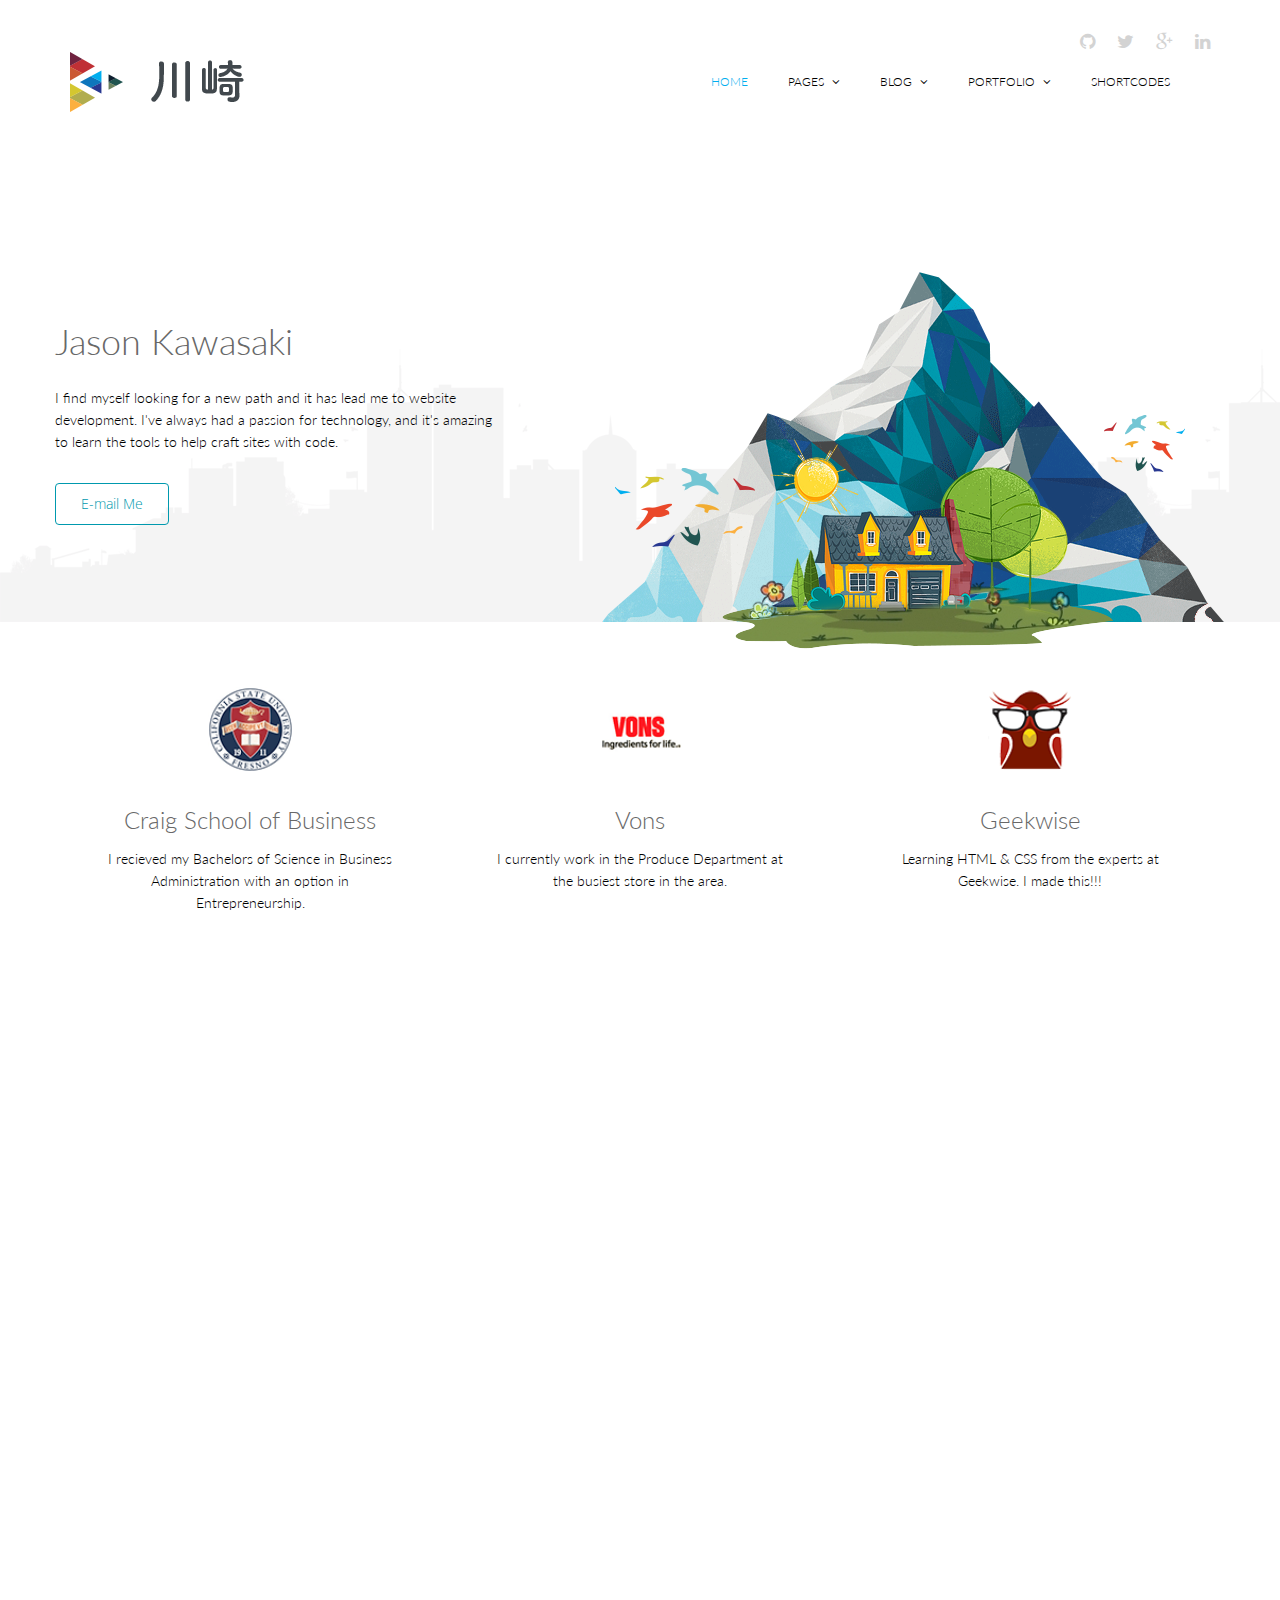
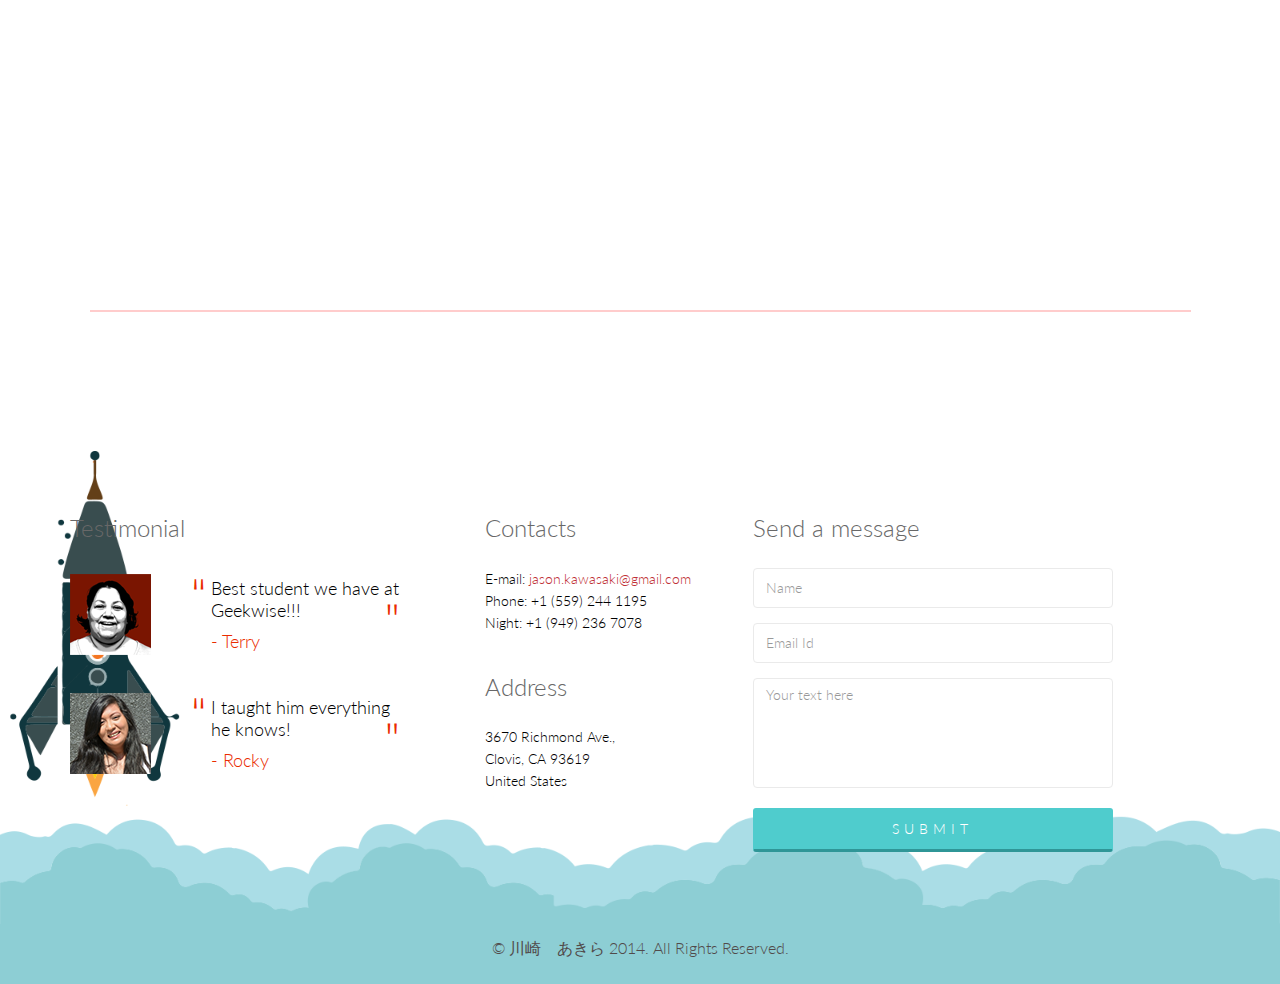
==== index.html @ d5aaf796 "first" ====
<!DOCTYPE html>
<html lang="en">
<head>
    <meta charset="utf-8">
    <meta name="viewport" content="width=device-width, initial-scale=1.0">
    <meta name="description" content="">
    <meta name="author" content="">
    <title>Home | Triangle</title>
    <link href="css/bootstrap.min.css" rel="stylesheet">
    <link href="css/font-awesome.min.css" rel="stylesheet">
    <link href="css/animate.min.css" rel="stylesheet">
    <link href="css/lightbox.css" rel="stylesheet">
	<link href="css/main.css" rel="stylesheet">
	<link href="css/responsive.css" rel="stylesheet">

    <!--[if lt IE 9]>
	    <script src="js/html5shiv.js"></script>
	    <script src="js/respond.min.js"></script>
    <![endif]-->
    <link rel="shortcut icon" href="images/ico/favicon.ico">
    <link rel="apple-touch-icon-precomposed" sizes="144x144" href="images/ico/apple-touch-icon-144-precomposed.png">
    <link rel="apple-touch-icon-precomposed" sizes="114x114" href="images/ico/apple-touch-icon-114-precomposed.png">
    <link rel="apple-touch-icon-precomposed" sizes="72x72" href="images/ico/apple-touch-icon-72-precomposed.png">
    <link rel="apple-touch-icon-precomposed" href="images/ico/apple-touch-icon-57-precomposed.png">
</head><!--/head-->

<body>
	<header id="header">
        <div class="container">
            <div class="row">
                <div class="col-sm-12 overflow">
                   <div class="social-icons pull-right">
                        <ul class="nav nav-pills">
                          <li><a href="https://github.com/akirak302" target="_blank"><i class="fa fa-github"></i></a></li>
                          <li><a href="https://twitter.com/Akirakawasaki" target="-_blank"><i class="fa fa-twitter"></i></a></li>
                          <li><a href="https://plus.google.com/collections/featured" target="_blank"><i class="fa fa-google-plus"></i></a></li>
                          <li><a href="https://www.linkedin.com/" target="_blank"><i class="fa fa-linkedin"></i></a></li>
                        </ul>
                    </div>
                </div>
             </div>
        </div>
        <div class="navbar navbar-inverse" role="banner">
            <div class="container">
                <div class="navbar-header">
                    <button type="button" class="navbar-toggle" data-toggle="collapse" data-target=".navbar-collapse">
                        <span class="sr-only">Toggle navigation</span>
                        <span class="icon-bar"></span>
                        <span class="icon-bar"></span>
                        <span class="icon-bar"></span>
                    </button>

                    <a class="navbar-brand" href="index.html">
                    	<h1><img src="images/logo.png" alt="logo"></h1>
                    </a>

                </div>
                <div class="collapse navbar-collapse">
                    <ul class="nav navbar-nav navbar-right">
                        <li class="active"><a href="index.html">Home</a></li>
                        <li class="dropdown"><a href="#">Pages <i class="fa fa-angle-down"></i></a>
                            <ul role="menu" class="sub-menu">
                                <li><a href="aboutus.html">About</a></li>
                                <li><a href="aboutus2.html">About 2</a></li>
                                <li><a href="service.html">Services</a></li>
                                <li><a href="pricing.html">Pricing</a></li>
                                <li><a href="contact.html">Contact us</a></li>
                                <li><a href="contact2.html">Contact us 2</a></li>
                                <li><a href="404.html">404 error</a></li>
                                <li><a href="coming-soon.html">Coming Soon</a></li>
                            </ul>
                        </li>
                        <li class="dropdown"><a href="blog.html">Blog <i class="fa fa-angle-down"></i></a>
                            <ul role="menu" class="sub-menu">
                                <li><a href="blog.html">Blog Default</a></li>
                                <li><a href="blogtwo.html">Timeline Blog</a></li>
                                <li><a href="blogone.html">2 Columns + Right Sidebar</a></li>
                                <li><a href="blogthree.html">1 Column + Left Sidebar</a></li>
                                <li><a href="blogfour.html">Blog Masonary</a></li>
                                <li><a href="blogdetails.html">Blog Details</a></li>
                            </ul>
                        </li>
                        <li class="dropdown"><a href="portfolio.html">Portfolio <i class="fa fa-angle-down"></i></a>
                            <ul role="menu" class="sub-menu">
                                <li><a href="portfolio.html">Portfolio Default</a></li>
                                <li><a href="portfoliofour.html">Isotope 3 Columns + Right Sidebar</a></li>
                                <li><a href="portfolioone.html">3 Columns + Right Sidebar</a></li>
                                <li><a href="portfoliotwo.html">3 Columns + Left Sidebar</a></li>
                                <li><a href="portfoliothree.html">2 Columns</a></li>
                                <li><a href="portfolio-details.html">Portfolio Details</a></li>
                            </ul>
                        </li>
                        <li><a href="shortcodes.html ">Shortcodes</a></li>
                    </ul>
                </div>

            </div>
        </div>
    </header>
    <!--/#header-->

    <section id="home-slider">
        <div class="container">
            <div class="row">
                <div class="main-slider">
                    <div class="slide-text">
                        <h1>Jason Kawasaki</h1>
                        <p>I find myself looking for a new path and it has lead me to website development. I've always had a passion for technology, and it's amazing to learn the tools to help craft sites with code.</p>
                        <a href="mailto:jason.kawasaki@gmail.com" class="btn btn-common">E-mail Me</a>
                    </div>
                    <img src="images/home/slider/hill.png" class="slider-hill" alt="slider image">
                    <img src="images/home/slider/house.png" class="slider-house" alt="slider image">
                    <img src="images/home/slider/sun.png" class="slider-sun" alt="slider image">
                    <img src="images/home/slider/birds1.png" class="slider-birds1" alt="slider image">
                    <img src="images/home/slider/birds2.png" class="slider-birds2" alt="slider image">
                </div>
            </div>
        </div>
        <div class="preloader"><i class="fa fa-sun-o fa-spin"></i></div>
    </section>
    <!--/#home-slider-->

    <section id="services">
        <div class="container">
            <div class="row">
                <div class="col-sm-4 text-center padding wow fadeIn" data-wow-duration="1000ms" data-wow-delay="300ms">
                    <div class="single-service">
                        <div class="wow scaleIn" data-wow-duration="500ms" data-wow-delay="300ms">
                            <img src="images/university_seal.png" alt="">
                        </div>
                        <h2>Craig School of Business</h2>
                        <p>I recieved my Bachelors of Science in Business Administration with an option in Entrepreneurship.</p>
                    </div>
                </div>
                <div class="col-sm-4 text-center padding wow fadeIn" data-wow-duration="1000ms" data-wow-delay="600ms">
                    <div class="single-service">
                        <div class="wow scaleIn" data-wow-duration="500ms" data-wow-delay="600ms">
                            <img src="images/Vons.png" alt="">
                        </div>
                        <h2>Vons</h2>
                        <p>I currently work in the Produce Department at the busiest store in the area.</p>
                    </div>
                </div>
                <div class="col-sm-4 text-center padding wow fadeIn" data-wow-duration="1000ms" data-wow-delay="900ms">
                    <div class="single-service">
                        <div class="wow scaleIn" data-wow-duration="500ms" data-wow-delay="900ms">
                            <img src="images/square_owl.png" alt="">
                        </div>
                        <h2>Geekwise</h2>
                        <p>Learning HTML & CSS from the experts at Geekwise. I made this!!!</p>
                    </div>
                </div>
            </div>
        </div>
    </section>
    <!--/#services-->



    <section id="features">
        <div class="container">
            <div class="row">
                <div class="single-features">
                    <div class="col-sm-5 wow fadeInLeft" data-wow-duration="500ms" data-wow-delay="300ms">
                        <img src="images/bc1day2.png" class="img-responsive" alt="">
                    </div>
                    <div class="col-sm-6 wow fadeInRight" data-wow-duration="500ms" data-wow-delay="300ms">
                        <h2>H1's and Div's!</h2>
                        <P>Near the begining of Bootcamp 1 we couldn't do much. It sounded crazy at first, but now everything is starting to click together.</P>
                    </div>
                </div>
                <div class="single-features">
                    <div class="col-sm-6 col-sm-offset-1 align-right wow fadeInLeft" data-wow-duration="500ms" data-wow-delay="300ms">
                        <h2>Final Project for Bootcamp 1</h2>
                        <P>It was a fun class and I made a decent atempt at a website. Learned how to create times, the idea of nesting, and how to use things like "Google Fonts" to clean up the presentation of a site.</P>
                    </div>
                    <div class="col-sm-5 wow fadeInRight" data-wow-duration="500ms" data-wow-delay="300ms">
                        <img src="images/bc1project.png" class="img-responsive" alt="">
                    </div>
                </div>
                <div class="single-features">
                    <div class="col-sm-5 wow fadeInLeft" data-wow-duration="500ms" data-wow-delay="300ms">
                        <img src="images/bc2.png" class="img-responsive" alt="">
                    </div>
                    <div class="col-sm-6 wow fadeInRight" data-wow-duration="500ms" data-wow-delay="300ms">
                        <h2>Bootstrap & Photoshop</h2>
                        <P>Ut officia cupidatat anim excepteur fugiat cillum ea occaecat rump pork chop tempor. Ut tenderloin veniam commodo. Shankle aliquip short ribs, chicken eiusmod exercitation shank landjaeger spare ribs corned beef.</P>
                    </div>
                </div>
            </div>
        </div>
    </section>
     <!--/#features-->


    <footer id="footer">
        <div class="container">
            <div class="row">
                <div class="col-sm-12 text-center bottom-separator">
                    <img src="images/home/under.png" class="img-responsive inline" alt="">
                </div>
                <div class="col-md-4 col-sm-6">
                    <div class="testimonial bottom">
                        <h2>Testimonial</h2>
                        <div class="media">
                            <div class="pull-left">
                                <a href="http://geekwiseacademy.com/team/terry" target="_blank"><img src="images/team-terry.png" alt=""></a>
                            </div>
                            <div class="media-body">
                                <blockquote>Best student we have at Geekwise!!!</blockquote>
                                <h3><a href="#">- Terry</a></h3>
                            </div>
                         </div>
                        <div class="media">
                            <div class="pull-left">
                                <a href="http://geekwiseacademy.com/cohort" target="_blank"><img src="images/rocky.png" alt=""></a>
                            </div>
                            <div class="media-body">
                                <blockquote>I taught him everything he knows!</blockquote>
                                <h3><a href="">- Rocky</a></h3>
                            </div>
                        </div>
                    </div>
                </div>
                <div class="col-md-3 col-sm-6">
                    <div class="contact-info bottom">
                        <h2>Contacts</h2>
                        <address>
                        E-mail: <a href="mailto:jason.kawasaki@gmail.com">jason.kawasaki@gmail.com</a> <br>
                        Phone: +1 (559) 244 1195 <br>
                        Night: +1 (949) 236 7078 <br>
                        </address>

                        <h2>Address</h2>
                        <address>
                        3670 Richmond Ave., <br>
                        Clovis, CA 93619 <br>
                        United States <br>
                        </address>
                    </div>
                </div>
                <div class="col-md-4 col-sm-12">
                    <div class="contact-form bottom">
                        <h2>Send a message</h2>
                        <form id="main-contact-form" name="contact-form" method="post" action="sendemail.php">
                            <div class="form-group">
                                <input type="text" name="name" class="form-control" required="required" placeholder="Name">
                            </div>
                            <div class="form-group">
                                <input type="email" name="email" class="form-control" required="required" placeholder="Email Id">
                            </div>
                            <div class="form-group">
                                <textarea name="message" id="message" required="required" class="form-control" rows="8" placeholder="Your text here"></textarea>
                            </div>
                            <div class="form-group">
                                <input type="submit" name="submit" class="btn btn-submit" value="Submit">
                            </div>
                        </form>
                    </div>
                </div>
                <div class="col-sm-12">
                    <div class="copyright-text text-center">
                        <p>&copy; 川崎　あきら 2014. All Rights Reserved.</p>

                    </div>
                </div>
            </div>
        </div>
    </footer>
    <!--/#footer-->

    <script type="text/javascript" src="js/jquery.js"></script>
    <script type="text/javascript" src="js/bootstrap.min.js"></script>
    <script type="text/javascript" src="js/lightbox.min.js"></script>
    <script type="text/javascript" src="js/wow.min.js"></script>
    <script type="text/javascript" src="js/main.js"></script>
</body>
</html>
---- css/main.css ----
/*
  Theme Name: Triangle
  Theme Uri: http://www.themeum.com
  Author: Themeum
  Author Uri: http://www.themeum.com
  Description: Creative Site Template
  Version: 1.1
  */

  @import url(http://fonts.googleapis.com/css?family=Lato:100,300,400,700);
  @import url(http://fonts.googleapis.com/css?family=Open+Sans:300italic,400italic,600italic,700italic,400,300,600,700);
  @import url(http://fonts.googleapis.com/css?family=Noto+Sans:400,700);

  body {
    background: #fff;
    font-family: 'Lato', sans-serif;
    font-weight: 300;
    font-size: 14px;
    line-height: 22px;
    color: #000;
  }

  html {
    height: 100%;
  }


  a{
    color:#C03035;
  }

  a:hover {
    outline: none;
    text-decoration:none;
    color:#4fcccd;
  }

  a:focus {
    outline:none;
    outline-offset: 0;
  }

  a {
    -webkit-transition: 300ms;
    -moz-transition: 300ms;
    -o-transition: 300ms;
    transition: 300ms;
  }


  ul {
    list-style: none;
  }

  h1, h2, h3, h4, h5, h6 {
    font-family: 'Lato', sans-serif;
    font-weight: 300;
  }

  h1{
    color: #686868;
  }

  h2{
    font-size: 24px;
    color: #686868;
  }

  h3{
    font-size: 18px;
  }

  .overflow{
    overflow: hidden;
  }

  .uppercase{
    text-transform: uppercase;
  }

  .btn-common {
    font-size: 14px;
    color: #0099ae;
    border: 1px solid #0099ae;
    font-family: 'Open Sans', sans-serif;
    font-weight: 300;
    padding: 10px 25px;
  }

  #action .col-sm-5{
    position: absolute;

    top: 0;
    height: 100%;
    right: 0;
  }


  .btn-common:hover,
  .btn-common:focus{
    outline: none;
    background: none;
    box-shadow: none;
    color: #01707f;
    border-color:#01707f;
  }

  .align-right{
    text-align: right;
  }

  .inline{
    display: inline-block;
  }

  .padding{
    padding: 65px 0;
  }

  .padding-bottom{
    padding-bottom: 65px;
  }

  .padding-top{
    padding-top: 90px;
  }

  .padding-right{
    padding-right: 80px;
  }

  .padding-left{
    padding-left: 80px;
  }

  .margin-bottom{
    margin-bottom: 35px;
  }

     .carousel-indicators.visible-xs {
      height: 20px;
      margin: 0;
      padding: 0;
      position: absolute;
      top: -35px;
      width: 100%;
      left: 0;
    }

  .carousel-indicators.visible-xs li {
    border-color: #D29948;
    border-width: 2px;
    height: 12px;
    margin: 0 5px 0 0;
    width: 12px;
  }

  .carousel-indicators.visible-xs li.active {
    background: rgba(210, 153, 72, 0.7);
  }


/*************************
*******Header******
**************************/


#header{
  margin-bottom: 0;
  padding: 30px 0 60px 0;
}

#header .navbar-inverse .container{
  position: relative;
}

.search{
  position: absolute;
  top: 20px;
  right: 0;
  z-index: 1;
}

.search i{
  color: #00aeef;
  cursor: pointer;
  position: absolute;
  right: 10px;
  top: 2px;
}

.field-toggle{
  position: relative;
  top: 30px;
  right: 15px;
  display: none;
  height: 50px;
}

.search-form{
  padding-left: 10px;
  height: 40px;
  font-size: 18px;
  color: #818285;
  font-weight: 300;
  outline: none;
  border: 1px solid #00aeef;
  margin-top: 20px;
  border-radius: 4px;
}

.social-icons ul li{
  padding: 0 10px;

}

.social-icons ul li:last-child{
  padding-right: 0;

}

.social-icons ul li a{
  font-size: 18px;
  color: #d3d3d3;
  padding: 0;
}

.social-icons ul li a:hover .fa-facebook {
  color:#0884d5;
}

.social-icons ul li a:hover .fa-twitter {
  color:#2AA7DC;
}

.social-icons ul li a:hover .fa-google-plus {
  color:#A22523;
}

.social-icons ul li a:hover .fa-dribbble {
  color:#E94989;
}

.social-icons ul li a:hover .fa-linkedin {
  color:#006DC0;
}

.social-icons ul li a:hover,
.social-icons ul li a:focus{
  background: none;
}

#header .navbar {
  background: #fff;
  border: 0;
  margin-bottom: 0;
}

#header .navbar-toggle{
  margin-top: 20px;
}

#header .navbar-brand{
  padding: 0;
  margin-left: 0;
}

#header .navbar-brand h1{
  padding: 0;
  margin: 0;
}

#header .navbar-nav.navbar-right >li:last-child{
  margin-right: 20px;
}

#header .navbar-nav.navbar-right >li a {
  color: #000;
  font-size: 12px;
  padding: 20px;
  text-transform: uppercase;
  font-weight: 300;
}


#header .navbar-inverse .navbar-nav  li.active > a,
#header .navbar-inverse .navbar-nav  li.active > a:focus,
#header .navbar-nav.navbar-right li > a:hover,
.navbar-inverse .navbar-nav > .open > a {
  background-color: inherit;
  border: 0;
  color: #00aeef;
}

#header .navbar-inverse .navbar-nav  li a:hover{
  color: #00aeef;
}


/*  Dropdown menu*/

ul.sub-menu {
  display: none;
  list-style: none;
  padding: 0;
  margin: 0;
}

#header .navbar-nav li ul.sub-menu li a{
  color: #818285;
  padding: 5px 0;
  font-size: 13px;
  display: block;
  text-transform: capitalize;
}

#header .navbar-nav li ul.sub-menu li .active{
  background: #00aeef;
  color: #fff;
  position: relative;
}

#header .navbar-nav li ul.sub-menu li .active i{
  position: absolute;
  font-size: 56px;
  top: -13px;
  color: #0884d5;
}

#header .navbar-nav li ul.sub-menu li .active .fa-angle-right{
  left: -3px;
}

#header .navbar-nav li ul.sub-menu li .active .fa-angle-left{
  right: -3px;
}

#header .navbar-nav li ul.sub-menu li a:hover,
#header .navbar-nav li ul.sub-menu li a:focus{
  background: #00aeef;
  color: #fff;
}

.fa-angle-down{
  padding-left: 5px;
}

.scaleIn {
  -webkit-animation-name: scaleIn;
  animation-name: scaleIn;
}

@-webkit-keyframes scaleIn {
  0% {
    opacity: 0;
    -webkit-transform: scale(0);
    transform: scale(0);
  }

  100% {
    opacity: 1;
    -webkit-transform: scale(1);
    transform: scale(1);
  }
}

@keyframes scaleIn {
  0% {
    opacity: 0;
    -webkit-transform: scale(0);
    -ms-transform: scale(0);
    transform: scale(0);
  }

  100% {
    opacity: 1;
    -webkit-transform: scale(1);
    -ms-transform: scale(1);
    transform: scale(1);
  }
}


/*************************
*******Footer******
**************************/

#footer {
  padding-bottom: 10px;
  background-image: url(../images/home/footer.png);
  background-repeat: repeat-x;
  background-position: bottom;
  background-size: contain;
}

#footer h1{
  margin-bottom: 65px;
  margin-top: 36px;
}

#footer .bottom-separator {
  margin-bottom: 60px;
}

#message {
  height: 110px;
  resize: none;
}

.bottom > h2 {
  margin-top: 0;
  margin-bottom: 26px;
}

.bottom .media-body h3 {
  margin-top: 0;
  padding-left: 25px;
}

.bottom .media-body h3 a{
  color: #ea2c00;
}

.testimonial .media{
  margin-top: 0;
  margin-bottom: 25px;
}

.testimonial .media>.pull-left{
  margin-right: 25px;
}

.testimonial .media>.pull-left img{
  margin-top: 6px;
}

.testimonial .media .media-body blockquote{
  padding-left: 25px;
  padding-right: 30px;
  position: relative;
  border-left: 0;
  margin-bottom: 0;
}

.testimonial .media .media-body blockquote:before{
  position: absolute;
  left: 5px;
  top: 8px;
  content: '"';
  font-size: 40px;
  color: #ea2c00;
  font-family: 'Noto Sans', sans-serif;
  transform:rotate(180deg);
  -ms-transform:rotate(180deg); /* IE 9 */
  -webkit-transform: rotate(180deg); /* Opera, Chrome, and Safari */
  line-height: 0;
}

.testimonial .media .media-body blockquote:after{
  position: absolute;
  right: 30px;
  bottom: 14px;
  content: '"';
  font-size: 40px;
  color: #ea2c00;
  font-family: 'Noto Sans', sans-serif;
  line-height: 0;
}

.contact-info.bottom {
  padding-left: 25px;
}

.bottom > address {
  line-height: 22px;
  margin-bottom: 40px;
}

.form-control {
  border: 1px solid #eaeaea;
  font-weight: 300;
  outline: none;
  box-shadow: none;
  height: 40px;
}

.form-control:hover,
.form-control:focus{
  border-color: #4fcccd;
  outline: none;
  box-shadow: none;
}

.btn-submit {
  width: 100%;
  background-color: #4fcccd;
  color: #fff;
  font-size: 14px;
  font-weight: 300;
  letter-spacing: 5px;
  text-transform: uppercase;
  border-radius: 3px;
  margin-top: 5px;
  border-bottom: 3px solid #2f9697;
  box-shadow: none;
  padding: 10px;
}

.btn-submit:hover,
.btn-submit:focus{
  color: #fff;
  outline: none;
  box-shadow: none;
  opacity: .8;
}

.copyright-text{
  margin-top: 70px;
  color: #514a4a;
  font-size: 16px;
  padding-bottom: 15px;
}

.copyright-text a {
  color: #514a4a;
}

.copyright-text p {
  margin-bottom: 0;
}

/*************************
*******Home Page******
**************************/
#home-slider {
  background: url(../images/home/slider-bg.png) 0 100% repeat-x;
  position: relative;
}

#home-slider .main-slider {
  position: relative;
  height: 450px;
}

#home-slider .slide-text{
  position: absolute;
  top: 50px;
  left: 0;
  width: 450px;
}

.animate-in .slide-text {
  -webkit-animation: fadeInLeftBig 700ms cubic-bezier(0.190,1.000,0.220,1.000) 200ms both;
  animation: fadeInLeftBig 700ms cubic-bezier(0.190,1.000,0.220,1.000) 200ms both;
}

#home-slider .slider-hill {
  position: absolute;
  right: 0;
  bottom: 0;
}

.animate-in .slider-hill {
  -webkit-animation: bounceInDown 1000ms ease-in-out 200ms both;
  animation: bounceInDown 1000ms ease-in-out 200ms both;
}

#home-slider .slider-house {
  position: absolute;
  right: 110px;
  bottom: -30px;
}

.animate-in .slider-house {
  -webkit-animation: bounceInDown 500ms ease-in-out 800ms both;
  animation: bounceInDown 500ms ease-in-out 800ms both;
}

#home-slider .slider-sun {
  position: absolute;
  right: 365px;
  bottom: 100px;
}

.animate-in .slider-sun {
  -webkit-animation: scaleIn 500ms ease-in-out 1200ms both;
  animation: scaleIn 500ms ease-in-out 1200ms both;
}

#home-slider .slider-birds1 {
  position: absolute;
  right: 470px;
  bottom: 75px;
}

.animate-in .slider-birds1 {
  -webkit-animation: fadeInLeft 500ms ease-in-out 1200ms both;
  animation: fadeInLeft 500ms ease-in-out 1200ms both;
}

#home-slider .slider-birds2 {
  position: absolute;
  right: 40px;
  bottom: 150px;
}

.animate-in .slider-birds2 {
  -webkit-animation: fadeInRight 500ms ease-in-out 1200ms both;
  animation: fadeInRight 500ms ease-in-out 1200ms both;
}


#home-slider h1{
  margin-top: 100px;
  margin-bottom: 25px;
}

#home-slider .btn-common {
  margin-top: 20px;
}

#home-slider .preloader {
  position: absolute;
  left: 0;
  top: 0;
  bottom: -30px;
  right: 0;
  background: #fafafa;
  text-align: center;
}

#home-slider .preloader > i {
  font-size: 48px;
  height: 48px;
  line-height: 48px;
  color: #00aeef;
  position: absolute;
  left: 50%;
  margin-left: -24px;
  top: 50%;
  margin-top: -24px;
}

#action {
  background-image: url(../images/home/tour-bg.png);
  background-color: #fbfafa;
  background-repeat: repeat-x;
  height: 157px;
  background-position: center;
  display: table;
  position: static;
  width: 100%;
}

.vertical-center{
  display: table-cell;
  vertical-align: middle;
  width: 100%;
  position: statice;
}


.single-service{
  overflow: hidden;
  display: block;
}

.single-service img {
  margin-bottom: 35px;
}

.single-service .fold {
  margin-bottom: 35px;
}

.single-service h2 {
  margin-top: 0;
  margin-bottom: 15px;
}

.single-service p {
  padding: 0 48px;
}

.action h1{
  margin-top: 0;
}

.action p{
  font-size: 18px;
  margin-bottom: 0;
  font-weight: 300;
}

.action .btn-common{
  margin-top: 55px;
  float: left;
}

.title {
  color: #404040;
  font-weight: 300;
}

.single-features {
  overflow: hidden;
  padding-top: 65px;
  padding-bottom: 40px;
}

.single-features .col-sm-6 {
  margin-top: 50px;
}

.single-features:last-child {
  padding-bottom: 95px;
  padding-top: 0;
}

.single-features h2{
  margin-bottom: 15px;
}

#clients{
  padding-bottom: 45px;
}

.clients {
  margin-bottom: 45px;
}

.clients img {
  display: inline-block;
}

.clients-logo {
  overflow: hidden;
  margin-bottom: 10px;
}



/*************************
*******About Us Page******
**************************/

#action ,
#page-breadcrumb{
  position: relative;
}

#page-breadcrumb {
  background-image: url(../images/home/tour-bg.png);
  background-color: #fbfafa;
  background-repeat: repeat-x;
  height: 130px;
  background-position: center;
  display: table;
  position: static;
  width: 100%;
}

#team {
  padding: 85px 0;
}

#team-carousel {
  margin-top: 80px;
}

#company-information .padding-top{
  padding-top: 172px;

}

.single-service img {
  height: 85px;
}

.tour-button {
  background-image: url(../images/home/tour-icon2.png);
  height: 100%;
  background-repeat: no-repeat;
  position: absolute;
  width: 100%;
  left: 0;
  background-position: 151px 4px;
}

.about-image {
  padding:90px 90px 0;
}

.team-single {
  position: relative;
}

.person-thumb {
  position: relative;
}

.person-thumb img {
}


.social-profile {
  background: none repeat scroll 0 0 rgba(137, 97, 46, 0.8);
  display: none;
  position: absolute;
  text-align: center;
  top: 0;
    -webkit-transition: all 0.9s ease;
  -moz-transition: all 0.9s ease;
  -ms-transition: all 0.9s ease;
  -o-transition: all 0.9s ease;
  transition: all 0.9s ease;transition: all 0.9s ease 0s;
  width: 100%;
  height: 100%;
}

.team-single:hover .social-profile{
  background:rgba(112, 35, 64, 0.9);
  display: block;
  -webkit-animation: fadeInUp 400ms;
  animation: fadeInUp 400ms;
  -webkit-transition: all 0.9s ease;
  -moz-transition: all 0.9s ease;
  -ms-transition: all 0.9s ease;
  -o-transition: all 0.9s ease;
  transition: all 0.9s ease;
}

.social-profile .nav-pills {
  display: inline-block;
  margin-top: -26px;
  padding: 0;
  position: relative;
  top: 50%;
}

.social-profile .nav-pills li {
  display: inline-block;
  margin: 0 5px;
}

.social-profile .nav-pills li a {
  color: #fff;
  border: 1px solid #fff;
  width: 40px;
  height: 40px;
  line-height: 40px;
  text-align: center;
  padding: 0;
  border-radius: 40px;
  -webkit-transition: all 0.9s ease;
  transition: all 0.9s ease;
}

.social-profile .nav-pills li a:hover {
  color: #702340;
  border-color: #702340;
}

.person-info h2 {
  font-weight: 300;
  margin-bottom: 5px;
}

.person-info h3 {
  font-size: 16px;
  color: #686868;
  font-weight: 300;
  margin-top: 0;
  margin-bottom: 0;
}

.team-carousel-control {
  position: absolute;
  top: 36%;
  width: 13px;
  height: 16px;
  text-indent: -9999999px;
  -webkit-transition: all 0.9s ease;
  -moz-transition: all 0.9s ease;
  -ms-transition: all 0.9s ease;
  -o-transition: all 0.9s ease;
  transition: all 0.9s ease;
}

.right.team-carousel-control {
  right: -50px;
  background-image: url(../images/aboutus/right.png);
}

.left.team-carousel-control {
  left: -50px;
  background-image: url(../images/aboutus/left.png);
}

.team-carousel-control:hover{
  background-position: 0 -18px;
  -webkit-transition: all 0.5s ease;
  -moz-transition: all 0.5s ease;
  -ms-transition: all 0.5s ease;
  -o-transition: all 0.5s ease;
  transition: all 0.5s ease;
}

.count h1{
  font-size: 60px;
  color: #00aeef;
}

.count h3{
  font-size: 16px;
}

.progress .progress-bar.six-sec-ease-in-out {
  -webkit-transition: width 1s ease-in-out;
  -moz-transition: width 1s ease-in-out;
  -ms-transition: width 1s ease-in-out;
  -o-transition: width 1s ease-in-out;
  transition:  width 1s ease-in-out;
}

.top-zero{
  margin-top: 0;
}

h3.top-zero{
  font-size: 20px;
}

#company-information .about-us h2{
  margin-bottom: 45px;
}

.single-skill h3{
  font-size: 16px;
}

.progress{
  height: 30px;
  box-shadow: none;
  -webkit-box-shadow: none;
}

.progress-bar{
  line-height: 30px;
  box-shadow: none;
  -webkit-box-shadow: none;
}

.progress-bar.progress-bar-primary{
  background: #00aeef;
}



/*************************
*******Service Page******
**************************/
#recent-projects{
  padding: 85px 0;
}

.recent-projects .team-single{
  height: 355px;
}

.recent-projects p.padding-bottom{
  padding-bottom: 50px;
}

.choose{
  padding-top: 30px;
}

#company-information.choose .padding-top{
  padding-top: 50px;
}

#company-information h2{
  margin-bottom: 25px;
  margin-top: 0;
}

ul.elements{
  list-style: none;
  margin: 0;
  padding: 0;
}

ul.elements li{
  margin: 6px 0;
}

ul.elements li > i{
  color:#C03035;
  display: inline-block;
  margin-right: 10px;
}

#company-information h1.margin-bottom{
  margin-bottom: 26px;
}

/*************************
*******Portfolio Default**
**************************/

.portfolio-single {
  position: relative;
}

.portfolio-thumb {
  position: relative;
}

.portfolio-thumb img {
  width: 100%;
}


.portfolio-single:hover .portfolio-view{
  display: block;
  -webkit-animation: fadeInUp 400ms;
  animation: fadeInUp 400ms;
}

#portfolio .row{
  margin-left: -10px;
  margin-right: -10px;
}

.portfolio-view {
  display: none;
  position: absolute;
  top: 0;
  height: 100%;
  background:rgba(112, 35, 64, 0.9);
  width: 100%;
  text-align: center;
}

.portfolio-view .nav-pills {
  padding: 0;
  display: inline-block;
  margin-top: -26px;
  top: 50%;
  position: relative;
}

.portfolio-view .nav-pills li {
  display: inline-block;
  margin: 0 5px;
}

.portfolio-view .nav-pills li a {
  color: #fff;
  border: 1px solid #fff;
  width: 40px;
  height: 40px;
  line-height: 38px;
  text-align: center;
  padding: 0;
  border-radius: 40px;
  -webkit-animation: scaleIn 400ms linear 100ms both;
  animation: scaleIn 400ms linear 100ms both;
  -webkit-transition: all 0.9s ease;
  transition: all 0.9s ease;
}

.portfolio-view .nav-pills li a:hover {
  color: #702340;
  border-color: #702340;
  -webkit-transition: all 0.9s ease;
  transition: all 0.9s ease;
}

.portfolio-info {
  overflow: hidden;
  margin-bottom: 30px;
}

.portfolio-info h2 {
  font-size: 18px;
  margin: 15px 0 0;
}

.portfolio-filter {
  margin: 80px 0;
  padding: 0;
}

.portfolio-filter li {
  display: inline-block;
  position: relative;
}

.portfolio-filter li a {
  border-radius: 0;
  color: #686868;
  font-size: 18px;
  font-weight: 300;
  padding: 0 25px;
  text-transform: capitalize;
  border: none;
}

.portfolio-filter li .active{
  background: transparent;
  box-shadow: none;
  -webkit-box-shadow: none;
}

.portfolio-filter li a:hover,
.portfolio-filter li a:focus,
.portfolio-filter li a.active {
  background: transparent;
  box-shadow: none;
  -webkit-box-shadow: none;
}

.portfolio-filter li a.active:before{
  position: absolute;

  content: "";
  left: 0;
  width: 13px;
  height: 16px;
  background: url(../images/portfolio/icon.png);
  top: 5px;
}

.portfolio-pagination{
  text-align: center;

  padding-top: 40px;
  padding-bottom: 90px;
}

.pagination li{
  display: inline-block;
  margin: 0 10px;
}

.pagination li a{
  color: #000;
  padding: 5px 10px;
  border-radius: 5px;
  border: 1px solid #fff;
}

.pagination li:first-child a{
  background: url(../images/portfolio/left.png);
  background-repeat: no-repeat;
  text-indent: -999999999px;
  background-position: center top 10px;
  width: 32px;
  height: 36px;
  border: none;
  -webkit-transition: 300ms;
  -moz-transition: 300ms;
  -o-transition: 300ms;
  transition: 300ms;
}

.pagination li:first-child a:hover{
  background: url(../images/portfolio/left.png);
  background-position: center top -37px;
  background-repeat: no-repeat;
  -webkit-transition: 300ms;
  -moz-transition: 300ms;
  -o-transition: 300ms;
  transition: 300ms;
}

.pagination li:last-child a{
  background: url(../images/portfolio/right.png);
  background-repeat: no-repeat;
  text-indent: -999999999px;
  background-position: center top 10px;
  width: 32px;
  height: 36px;
  border: none;
  -webkit-transition: 300ms;
  -moz-transition: 300ms;
  -o-transition: 300ms;
  transition: 300ms;
}

.pagination li:last-child a:hover{
  background: url(../images/portfolio/right.png);
  background-position: center top -37px;
  background-repeat: no-repeat;
  -webkit-transition: 300ms;
  -moz-transition: 300ms;
  -o-transition: 300ms;
  transition: 300ms;
}

.pagination li a:hover,
.pagination .active a,
.pagination a:active,
.pagination .active a:hover,
.pagination .active a:focus,
.pagination a:focus {
  background: transparent;
  border-color: #C03035;
  color: #C03035;
}


/*****************************
Portfolio with right sidebar
*****************************/

.sidebar h3 {
  color: #404040;
  margin-top: 0;
  border-bottom: 3px solid #ececec;
  margin-bottom: 6px;
  padding-bottom: 8px;
}

.sidebar-item{
  margin-bottom: 48px;
}

.categories .navbar-stacked li {
  border-bottom: 1px solid #ececec;
}

.categories .navbar-stacked li:last-child {
  border-bottom: 0px solid #ececec;
}

.categories .navbar-stacked li a {
  font-size: 16px;
  color: #6a6a6a;
  padding: 8px 0;
  padding-left: 0;
}

.categories .navbar-stacked li a:hover{
  background: none;
  margin-left: 20px;
  color: #0099AE;
  opacity: 1;
}

.categories .navbar-stacked li.active a{
  color: #0099AE;
  padding-left: 20px;
}

.categories .navbar-stacked li.active a:before{
  position: absolute;
  content: "";
  border-color: transparent transparent transparent #0099AE;
  border-width: 8px;
  border-style: solid;
  left: 0;
  top: 13px;
  margin-top: 0;
  z-index: 0;
  transition: all 0.3s ease 0s;
  -moz-transition: all 0.3s ease 0s;
  -webkit-transition: all 0.3s ease 0s;
  -o-transition: all 0.3s ease 0s;
}

.categories .navbar-stacked li.active a:after {
  position: absolute;
  content: "";
  border-color: transparent transparent transparent #fff;
  border-width: 6px;
  border-style: solid;
  left: 0px;
  top: 15px;
  margin-top: 0;
  z-index: 1;
  transition: all 0.3s ease 0s;
  -moz-transition: all 0.3s ease 0s;
  -webkit-transition: all 0.3s ease 0s;
  -o-transition: all 0.3s ease 0s;
}

.sidebar-item .media{
  border-bottom: 1px solid #ececec;
  padding-bottom: 10px;
  padding-top: 21px;
  margin-top: 0;
  transition: all 0.3s ease 0s;
  -moz-transition: all 0.3s ease 0s;
  -webkit-transition: all 0.3s ease 0s;
  -o-transition: all 0.3s ease 0s;
}

.sidebar-item .media:last-child{
  border-bottom: 0px solid #ececec;
  padding-bottom: 0;
}

.sidebar-item .media:hover{
  border-left: 2px solid #0099AE;
  padding-left: 5px;
  transition: all 0.3s ease 0s;
  -moz-transition: all 0.3s ease 0s;
  -webkit-transition: all 0.3s ease 0s;
  -o-transition: all 0.3s ease 0s;
}

.sidebar-item .media:hover.media .media-body h4 a{
  color: #0099AE;
  transition: all 0.3s ease 0s;
  -moz-transition: all 0.3s ease 0s;
  -webkit-transition: all 0.3s ease 0s;
  -o-transition: all 0.3s ease 0s;
}

.sidebar-item .media .media-body h4 {
  margin-top: 0;
  margin-bottom: 8px;
}

.sidebar-item .media .media-body h4 a{
  color: #7d7d7d;
  font-size: 16px;
}

.sidebar-item .media .media-body p {
  color: #b4b4b4;
  font-size: 12px;
}

.tag-cloud .nav-pills{
  margin-top: 16px;
}

.tag-cloud .nav-pills li{
  margin: 0;
  margin-top: 6px;
  margin-right: 4px;
}

.tag-cloud .nav-pills li a{
  font-size: 14px;
  font-weight: 300;
  padding: 5px 15px;
  background: #bbbbbb;
  color: #fff;
  border-radius: 3px;
}

.tag-cloud .nav-pills li a:hover{
  background: #0099AE;
}

.popular ul.gallery {
  margin: 0;
  padding: 0;
  list-style: none;
  margin: 10px -8px;
}

.popular ul.gallery li {
  display: block;
  width: 33.33%;
  float: left;
  padding: 8px;
}

.popular ul.gallery li a {
  display: block;
}

.popular ul.gallery li a img {
  width: 100%;
  transition: border-radius 300ms ease-in;
  -webkit-transition: border-radius 300ms ease-in;
}

.popular ul.gallery li a img:hover {
  border-radius: 60px;
}


/* Start: Recommended Isotope styles */

/**** Isotope Filtering ****/
.isotope-item {
  z-index: 2;
}

.isotope-hidden.isotope-item {
  pointer-events: none;
  z-index: 1;
}

/**** Isotope CSS3 transitions ****/

.isotope,
.isotope .isotope-item {
  -webkit-transition-duration: 0.8s;
  -moz-transition-duration: 0.8s;
  -ms-transition-duration: 0.8s;
  -o-transition-duration: 0.8s;
  transition-duration: 0.8s;
}

.isotope {
  -webkit-transition-property: height, width;
  -moz-transition-property: height, width;
  -ms-transition-property: height, width;
  -o-transition-property: height, width;
  transition-property: height, width;
}

.isotope .isotope-item {
  -webkit-transition-property: -webkit-transform, opacity;
  -moz-transition-property: -moz-transform, opacity;
  -ms-transition-property: -ms-transform, opacity;
  -o-transition-property: -o-transform, opacity;
  transition-property: transform, opacity;
}

/**** disabling Isotope CSS3 transitions ****/
.isotope.no-transition,
.isotope.no-transition .isotope-item,
.isotope .isotope-item.no-transition {
  -webkit-transition-duration: 0s;
  -moz-transition-duration: 0s;
  -ms-transition-duration: 0s;
  -o-transition-duration: 0s;
  transition-duration: 0s;
}




/*****************************
Portfolio Details
*****************************/

#portfolio-information.padding-top{
  padding-top: 100px;
}

.project-name h2{
  margin-top: 0;
  margin-bottom: 15px;
}

#related-work .title{
  margin-bottom: 55px;
  margin-top: 10px;
}

.navbar-default {
  background: none;
  padding: 0;
}

.navbar-default li a{
  font-size: 12px;
  padding: 0;
  padding-right: 15px;
}

.navbar-default li a i{
  padding-right: 8px;
}

.navbar-default li a:hover{
  color: #0884d5;
  background: none;
}

.skills .navbar-default,
.client .navbar-default{
  margin-left: 35px;

}

.live-preview .btn-common{
  margin-top: 21px;
  padding: 13px 45px;
}


/*****************************
Blog Default
*****************************/

.single-blog.timeline {
  background: #FFFFFF;
  border: 1px solid #EEEEEE;
  border-bottom: 0;
  position: relative;
  padding-bottom: 0;
}

.timeline .post-content {
  padding: 20px 20px 0;
}

.post-thumb{
  margin: -1px -1px 0;
  position: relative;
  overflow: hidden;
}

.timeline .post-thumb img {
  width: 100%;
}

.post-thumb iframe{
  width: 100%;
  min-height: 270px;
  border: 0;
}

.post-overlay{
  position: absolute;
  top: 50%;
  display: none;
  width: 94px;
  height: 140px;
  margin-top: -70px;
  overflow: hidden;
}

.post-overlay span{
  position: absolute;
  left: 50%;
  bottom: 0;
  margin-left: -60px;
  -webkit-animation: fadeInUp 400ms;
  animation: fadeInUp 400ms;
  z-index: 9;
}


.post-overlay span:before{
  position: absolute;
  bottom: 0;
  border-style: solid;
  border-width: 60px;
  content: "";
  border-color: transparent transparent #0884d5 transparent;
  z-index: -1;
  cursor: initial;
}

.post-overlay span a{
  font-size: 30px;
  color: #fff;
  background: transparent;
  padding: 0;
  margin-left: 50px;
}

.single-blog:hover .post-overlay{
  display: block;
  -webkit-animation: fadeIn 300ms;
  animation: fadeIn 300ms;
}

.timeline-divider{
  position: relative;
  padding-top: 50px;
}

.timeline-divider:before{
  position: absolute;
  top: 0;
  content: "";
  border-left-style: solid;
  border-left-width: 1px;
  height: 100%;
  border-left-color: #0099AE;
  left: 50%;
  margin-left: -2px;
}

.timeline-blog .col-sm-6.padding-top{
  padding-top: 70px;
}

.post-content{
  padding: 20px 0;
}

.timeline-date .btn-common{
  font-size: 18px;
  color: #4a4a4a;
  font-weight: 300;
  border-radius: 0;
  padding: 17px 40px;
}

.arrow-right{
  position: relative;
}

.arrow-right:after{
  position: absolute;
  right: 1px;
  content: "";
  top: 15px;
  background: url(../images/blog/left.png);
  width: 43px;
  height: 54px;
}

.arrow-left{
  position: relative;
}

.arrow-left:before{
  position: absolute;
  left: -2px;
  content: "";
  top: 86px;
  background: url(../images/blog/right.png);
  width: 43px;
  height: 54px;
}

.post-title {
  margin-top: 0;
}

.post-title a,
.comments-number a{
  color: #686868;
}

.post-content .post-author{
  margin-top: 0;

}

.post-content  .post-author a{
  font-weight: 300;
  font-size: 14px;
  color: #0099AE;
}

a.read-more{
  color: #0099AE;
  font-weight: 300;
}

a.read-more:hover{
  color: #01707F
}

.post-bottom{
  border-top: 1px solid #eeeeee;
  padding-top: 10px;
  margin-top: 20px;
  margin: 20px -20px 0;
  padding: 20px 20px 0;
}


/*****************************
Blog with right sidebar
*****************************/

.single-blog{
  padding-bottom: 30px;
}

.single-blog .post-bottom{
  border-bottom: 1px solid #eeeeee;
  padding-top: 10px;
  padding-bottom: 10px;
}

.single-blog .post-overlay span{
  left: 0;
  top: 0;
  margin-left: 0;
  width: 94px;
  height: 140px;
  background: url(../images/blog/blog-arrow.png);
  -webkit-animation: fadeInLeft 400ms;
  animation: fadeInLeft 400ms;
}

.single-blog .post-overlay span a{
  margin-left: 8px;
  font-weight: 700;
  font-size: 36px;
  line-height: 18px;
  position: absolute;
  top: 50px;
}

.single-blog .post-overlay span a small{
  font-size: 16px;
  font-weight: 300;
  margin-left: 5px;
}

.single-blog .post-overlay span:before{
  border-color: transparent;
  border-width: 0;
}

.post-nav{
  margin:0;
  padding: 0;
}

.post-nav li a{
  color: #0099AE;
  padding: 0;
  text-align: left;
}

.post-nav li a i{
  color: #0099AE;
  margin-right: 8px;
}

.post-nav li a:hover{
  background: none;
}

.blog-padding-right{
  padding-right:35px;
}

.blog-pagination {
  text-align: center;
  padding-top: 10px;
  padding-bottom: 55px;
}

/*****************************
Blog with right sidebar
*****************************/

.masonery_area .single-blog{}
.masonery_area .single-blog .post-thumb{
  height: auto;
}

.masonery_area .single-blog .post-title{
  margin-top: 5px;
}

.masonery_area .single-blog .post-title a{
  font-size: 20px;
}

.masonery_area .single-blog .post-thumb img{
  height:auto;
}

.masonery_area .single-blog .post-bottom{
  border-top:0;
  padding-top:0;
  margin-top:15px;
}

/* Audio CSS */

.audiojs{
  background:#C03035;
  height: 45px;
  width: 100%;
}

.audiojs .scrubber{
  background: #fff;
  height: 8px;
  border-top: 0;
  width: 170px;
  margin-top: 19px;
  margin-left: 12px;
  border-radius: 10px;
}

.audiojs .play-pause{
  background: #a92b2f;
  width: 68px;
  height: 45px;
  padding: 0;
  padding-left: 24px;
  padding-top: 10px;
  border-right: 0;
}

.audiojs .time{
  display: none;

}

.audiojs .progress{
  background: #A92B2F;

  height: 8px;
  border-radius: 10px;
}

.audiojs .loaded{
  background:#fff;
  height: 8px;
  border-radius: 10px;
}


/*****************************
Blog Details
*****************************/

.navbar-nav.post-nav li{
  margin-right: 60px;
}

.single-blog.blog-details .post-content{
  padding-top: 30px;
}

.single-blog.blog-details .post-bottom{
  margin-top: 55px;
}

.blog-share{
  margin-top: 40px;
  background: #f5f5f5;
  display: inline-block;
  padding: 2px 0;
}

span.stMainServices,
span.stButton_gradient,
.stButton .chicklets{
  height:24px !important;
}

.author-profile.padding{
  padding-top:50px;
}

.author-profile .col-sm-2 img{
  width: 100%;
  border-left: 3px solid #0099AE;
}

.author-profile h3{
  margin-top:0;
  color: #3a424c;
}

.author-profile p{
  color: #3a424c;
  font-weight: 400;
}

.author-profile span a{
  color: #C03035;
}

.response-area{
  border-bottom: 0;
}

.response-area h2{
  margin-top: 0;
  margin-bottom: 0;
  border-bottom: 0;
  padding-bottom: 20px;
}

.post-comment{
  padding-left: 70px;
  padding-top: 36px;
  border-top: 1px solid #f1e8dd;
}

.post-comment .pull-left img{
  margin-right: 60px;
  border-left: 3px solid #0884d5;
}

.post-comment .media-body{
  padding-top: 6px;
  border-bottom: 0;
  padding-bottom: 50px;
}

.post-comment .media-body p{
  margin-top:10px;
}

.post-comment .media-body span i{
  color: #C03035;
  margin-right: 10px;
}

.post-comment .media-body span a{
  color: #C03035;
  font-weight: 700;
}

.post-comment .media-body .post-nav li a{
  font-weight: 300;
}

.parrent .media-list{
  margin-left: 190px;
}

.parrent .post-comment{
  padding-left: 0;
  margin-left: 70px;
}


/****************************
********* Contact Us*********
*****************************/
#map-section {
  margin-top: 50px;
  margin-bottom: 50px;
  position: relative;
}

#gmap {
  height: 350px;
}

.get-in-touch img {
  margin-top: 35px;
  margin-bottom: 32px;
}

.get-in-touch p {
  font-size: 18px;
  font-weight: 300;
}

#map-section .contact-info {
  position: absolute;
  background-color: #7c3651;
  right: 0;
  top: 0;
  width: 33%;
  height: 100%;
  padding:25px 50px;
  opacity: 0.9;
  color: #fff;
}

#map-section .contact-info h2,
#map-section .contact-info a {
  color: #fff
}

#map-section address a:hover {
  color:#00AEEF
}

#contact-form #message{
  resize:none;
}

#contact-form .btn-submit {
  width: 28%;
  margin: 5px auto;
}

.corporate-info .corporate-address {
  background-image: url("../images/contact-bg.png");
  background-position: left top;
  background-repeat: no-repeat;
  overflow: hidden;
  padding-bottom: 50px;
}

.corporate-info .corporate-address address {
  background-image: url("../images/icon-map.png");
  background-position: left top;
  background-repeat: no-repeat;
  padding-left: 40px;
}


/****************************
****** Price-table CSS*******
*****************************/

.price-table {
  margin-top: 88px;
  margin-bottom: 96px;
}

.single-price ul {
  padding: 0;
  margin: 0;
  list-style: none;
}

.table-heading {
  background-color: transparent !important;
  color: #FFFFFF !important;
  overflow: hidden;
  padding: 0 !important;
  text-align: center;
}

.single-price.price-one .plan-name,
.single-price.price-two .plan-name,
.single-price.price-three .plan-name,
.single-price.price-four .plan-name {
  color: #fff;
  font-size: 20px;
  margin-bottom: 0;
  padding: 10px 0;
  text-transform: capitalize;
}

.single-price.price-one .plan-name {
  background-color: #0e76bc;
}

.single-price.price-two .plan-name {
  background-color: #ac2429;
}

.single-price.price-three .plan-name {
  background-color: #ed8d1b;
}

.single-price.price-four .plan-name {
  background-color: #6c825f;
}


.single-price .plan-price {
  color: #fff;
  float: none;
  font-size: 14px;
  height: 110px;
  margin-bottom: 15px;
  overflow: hidden;
  position: relative;
  z-index: 5;
  padding-top: 15px;
}


.plan-price .dollar-sign {
  font-size: 18px;
}

.plan-price .price {
  font-size: 24px;
}

.plan-price .month {
  display: block;
  margin-top: -6px;
}

.price-one .plan-price:after,
.price-two .plan-price:after,
.price-three .plan-price:after,
.price-four .plan-price:after  {
  border-style: solid;
  border-width: 110px;
  content: "";
  height: 0;
  left:50%;
  position: absolute;
  top: 0;
  width: 0;
  z-index: -1;
  margin-left: -110px;
}

.price-one .plan-price:after {
  border-color: #0d6fb1 transparent transparent;
}

.price-two .plan-price:after {
  border-color: #ac2429 transparent transparent;
}

.price-three .plan-price:after {
  border-color: #e78817 transparent transparent;
}

.price-four .plan-price:after {
  border-color: #5f7452 transparent transparent;
}

.single-price ul li,
.single-table ul li {
  padding: 12px 18px;
  background-color: #f7f7f7;
  margin-bottom: 5px;
  color: #696969;
}

.single-price ul li span,
.single-table ul li span {
  float: right;
}

.price-one .btn-buynow,
.price-two .btn-buynow,
.price-three .btn-buynow,
.price-four .btn-buynow   {
  border-radius: 0;
  color: #fff;
  padding: 12px;
  font-weight: 300;
  letter-spacing: 3px;
  text-transform: uppercase;
  display: block;
}

.price-one .btn-buynow  {
  background-color: #0d6fb1;
}

.price-two .btn-buynow  {
  background-color: #ac2429;
}

.price-three .btn-buynow  {
  background-color: #e78817;
}

.price-four .btn-buynow  {
  background-color: #5f7452;
}

.price-one .btn-buynow:hover  {
  background-color: #0a5a90;
}

.price-two .btn-buynow:hover  {
  background-color: #821b1e;
}

.price-three .btn-buynow:hover  {
  background-color: #c57413;
}

.price-four .btn-buynow:hover  {
  background-color: #48583e;
}


.price-table2, .price-table3{
  margin-bottom:125px;
}

.price-table4 {
  margin-bottom: 150px
}

.table-one .table-header,
.table-two .table-header,
.table-three .table-header,
.table-four .table-header {
  overflow: hidden;
  padding:20px;
  color: #fff;
}


.table-one .table-header {
  background-color:#0e76bc;
}

.table-two .table-header {
  background-color:#c03035;
}

.table-three .table-header {
  background-color:#ed8d1b;
}

.table-four .table-header {
  background-color:#6c825f;
}

.single-table {
  position: relative;
  padding-top: 60px;
}

.table-one:before,
.table-two:before,
.table-three:before,
.table-four:before {

  border-style: solid;
  border-width: 0 130px 60px;
  content: "";
  height: 0;
  left: 0;
  position: absolute;
  top: 0;
  width: 100%;
}

.table-one:before {
  border-color: transparent transparent #0d6fb1;
}

.table-two:before {
  border-color: transparent transparent #ac2429;
}

.table-three:before {
  border-color: transparent transparent #e78817;
}

.table-four:before {
  border-color: transparent transparent #5f7452;
}

.table-header h2 {
  color: #fff;
  float: left;
  font-size: 24px;
  margin-top: 7px;
}

.table-header .plan-price {
  float: right;
  margin: 0;
  overflow: hidden;
  padding-top: 1px;
}

.single-table .btn-signup {
  display: block;
  text-align: center;
  position:relative;
  z-index:1;
}

.single-table ul {
  margin: 0;
  padding: 0;
}

.table-one .btn-signup:after,
.table-two .btn-signup:after,
.table-three .btn-signup:after,
.table-four .btn-signup:after {
  content: "";
  position: absolute;
  border-style: solid;
  border-width: 78px 130px 0;
  height: 0;
  left: 0;
  top: -1px;
  width: 100%;
  z-index: -1;
}

.table-one .btn-signup:after {
  border-color: #0d6fb1 transparent transparent;
}

.table-two .btn-signup:after {
  border-color: #ac2429 transparent transparent;
}

.table-three .btn-signup:after {
  border-color: #e78817 transparent transparent;
}

.table-four .btn-signup:after {
  border-color: #5f7452 transparent transparent;
}

.single-table .btn-signup a {
  color: #fff;
  display: inline-block;
  overflow: hidden;
  padding: 20px 0 0 0;
  text-transform: uppercase;
  letter-spacing: 3px;
}


.table-one .btn-signup:hover.btn-signup:after{
 border-color: #0b598d transparent transparent;
}


.table-two .btn-signup.btn-signup:hover:after {
  border-color: #831c20 transparent transparent;
}

.table-three .btn-signup.btn-signup:hover:after {
 border-color: #bd7014 transparent transparent;
}

.table-four .btn-signup.btn-signup:hover:after{
  border-color: #3d4b35 transparent transparent;
}


/*************************
********404 page CSS******
**************************/

#error-page {
  display: table;
  height: 100%;
  min-height: 100%;
  width: 100%;
  color: #686868;
  font-size: 18px;
  font-weight: 300;
  padding: 100px 0;
}

#error-page .container-fluid {
  overflow: hidden;
}

.error-page-inner {
  display: table-cell;
  vertical-align: middle;
}

.bg-404 {
  background-image: url("../images/home/tour-bg.png");
  background-repeat: repeat-x;
  background-position: center top;
}

.error-image {
  display: inline-block;
  padding-top: 50px;
  padding-bottom: 50px;
}

.error-image img {
  width: 100%;
}

#error-page h2 {
  font-size:36px;
  text-transform: uppercase;
}

.btn-error {
  font-weight: 300;
  margin-top: 30px;
  padding:25px 55px;
  text-transform: uppercase;
  font-size: 16px;
  letter-spacing: 5px;
  background-color: transparent;
  border: 1px solid #cc9b59;
  margin-top: 50px;
  margin-bottom: 50px;
}

.btn-error:hover, .btn-error:focus  {
  background-color: #cc9b59;
  border-color:#cc9b59;
  color:#fff;
}

#error-page i, #coming-soon i {
  border: 1px solid #cc9b59;
  height: 40px;
  width: 40px;
  line-height: 40px;
  color: #cc9b59;
  font-size: 17px;
  margin:0 15px;
  border-radius: 50%;
  -webkit-transition: all 0.3s ease-in-out;
  -moz-transition: all 0.3s ease-in-out;
  -ms-transition: all 0.3s ease-in-out;
  -o-transition: all 0.3s ease-in-out;
  transition: all 0.3s ease-in-out;
}

#error-page i:hover, #coming-soon i:hover {
  background-color: #cc9b59;
  color: #fff;
  -webkit-transition: all 0.3s ease-in-out;
  -moz-transition: all 0.3s ease-in-out;
  -ms-transition: all 0.3s ease-in-out;
  -o-transition: all 0.3s ease-in-out;
  transition: all 0.3s ease-in-out;
}


/*************************
********404 page CSS******
**************************/

#error-page {
  display: table;
  height: 100%;
  min-height: 100%;
  width: 100%;
  color: #686868;
  font-size: 18px;
  font-weight: 300;
  padding: 100px 0;
}

#error-page .container-fluid {
  overflow: hidden;
}

.error-page-inner {
  display: table-cell;
  vertical-align: middle;
}

.bg-404 {
  background-image: url("../images/404-bg.png");
  background-repeat: repeat-x;
  background-position: center top;
}

.error-image {
  display: inline-block;
  padding-top: 50px;
  padding-bottom: 50px;
}

.error-image img {
  width: 100%;
}

#error-page h2 {
  font-size:36px;
  text-transform: uppercase;
}

.btn-error {
  background-color: rgba(0, 0, 0, 0);
  border: 3px solid #4FCCCD;
  color: #797979;
  font-size: 16px;
  font-weight: 700;
  letter-spacing:0;
  margin-bottom: 50px;
  margin-top: 50px;
  padding: 25px 53px;
  text-transform: uppercase;
  font-family: 'Open Sans', sans-serif;
}

.btn-error:hover, .btn-error:focus  {
  background-color: #4FCCCD;
  border-color:#4FCCCD;
  color:#fff;
}

#error-page i, #coming-soon i {
  border: 3px solid #cecece;
  height: 40px;
  width: 40px;
  line-height: 35px;
  color: #cecece;
  font-size: 17px;
  margin:0 15px;
  border-radius: 50%;
  -webkit-transition: all 0.3s ease-in-out;
  -moz-transition: all 0.3s ease-in-out;
  -ms-transition: all 0.3s ease-in-out;
  -o-transition: all 0.3s ease-in-out;
  transition: all 0.3s ease-in-out;
}

#error-page i.fa-twitter:hover,
#coming-soon i.fa-twitter:hover,
#error-page i.fa-twitter:hover,
#coming-soon i.fa-twitter:hover,
#error-page i.fa-google-plus:hover,
#coming-soon i.fa-google-plus:hover {
  -webkit-transition: all 0.3s ease-in-out;
  -moz-transition: all 0.3s ease-in-out;
  -ms-transition: all 0.3s ease-in-out;
  -o-transition: all 0.3s ease-in-out;
  transition: all 0.3s ease-in-out;
}

#error-page i.fa-facebook:hover,
#coming-soon i.fa-facebook:hover{
  background-color:transparent;
  color: #314A87;
  border-color:#314A87;
}

#error-page i.fa-twitter:hover,
#coming-soon i.fa-twitter:hover{
  background-color:transparent;
  color: #22BBF4;
  border-color:#22BBF4;
}

#error-page i.fa-google-plus:hover,
#coming-soon i.fa-google-plus:hover{
  background-color:transparent;
  color: #DD4C3B;
  border-color:#DD4C3B;
}

/*************************
******Coming Soon CSS*****
**************************/

.logo-image {
  display: block;
  text-align: center;
  margin-top: 80px;
  margin-bottom: 95px;
}

.logo-image img {
  display: inline-block;
}

#coming-soon {
  background-image: url("../images/coming-soon-bg.png");
  background-position: center top;
  background-repeat: repeat-x;
  padding: 40px 0;
  overflow: hidden;
}

#coming-soon .social-link {
  margin-top: 35px;
}

.time-count {
  display: block;
  text-align: center;
}

.time-count ul {
  padding-left: 0;
}

#countdown {
  display: block;
  max-width: 960px;
  margin: 80px auto 100px;
}


#countdown li {
  float: left;
  display: block;
  width: 25%;
  text-align: center;
  height: 254px;
  background-position: 50% 0;
  background-repeat: no-repeat;
  background-size: contain !important;
  position: relative;
  color: #fff;
}

#countdown li.angle-one {
  background-image: url(../images/coming-soon1.png);
  left: 120px;
}

#countdown li.angle-two {
  background-image: url(../images/coming-soon2.png);
  left: 40px;
}

#countdown li.angle-three {
  background-image: url(../images/coming-soon3.png);
  right: 40px;
}

#countdown li.angle-four {
  background-image: url(../images/coming-soon4.png);
  right: 120px;
}

#countdown li > span {
  font-size: 48px;
  line-height: 48px;
  font-weight: 700;
  color: #fff;
  display: inline-block;
  margin-top: 40px;
}

#countdown li.angle-two > span,
#countdown li.angle-four > span {
  margin-top: 80px;
}


#subscribe {
  background-color: #565656;
  color: #FFFFFF;
  padding: 40px 0 50px;
}

#subscribe h2 {
  color: #fff;
  text-transform: uppercase;
}

#subscribe .fa-envelope-o {
  color: #0884d5;
  margin-right: 5px;
}

#subscribe .form-control {
  background-color: transparent;
  height: 52px;
  color: #fff;
  border:2px solid #00aeef;
}

#newsletter {
  margin-top: 35px;
  position: relative;
}

#newsletter i {
  color: #0884d5;
  font-size: 36px;
  position: absolute;
  right: 12px;
  top: 7px;
}

.newsletter p {
  color: #919191;
  font-size: 12px;
  margin-top: 10px;
}

#coming-soon-footer {
  padding: 45px 0;
  line-height: 15px;
  overflow: hidden;
}

#coming-soon-footer a {
  color: #d89b4e;
}

#coming-soon-footer a:hover {
  color: #b38040
}

/*Shortcodes CSS*/
.bs-example{
  margin: 0 0 20px;
}

.panel-group{
  border: 1px solid #eee;
}
.panel-default{
  border: 0;
}
.panel-group .panel{
  border-radius: 0;
}
.panel-group .panel+.panel{
  margin-top: 0;
}

.panel-default>.panel-heading{
  background-color: transparent;
  border-top: 1px solid #eee;
}

.panel-group .panel-default:first-child>.panel-heading{
  border-top: 0;
}

.panel-default>.panel-heading+.panel-collapse .panel-body{
  border-top-color: #eee;
}


.nav-pills>li.active>a, .nav-pills>li.active>a:hover, .nav-pills>li.active>a:focus{
  background-color: #4FCCCD;
}

.tab-content {
  padding-top: 20px;
}

/*Features*/
.feature-inner{
  text-align: center;
}
.icon-wrapper{
  display: inline-block;
  background-color: #4FCCCD;
  color: #fff;
  padding: 25px;
  box-shadow: 0 0 0 5px rgba(0,0,0,.1) inset;
  -webkit-box-shadow: 0 0 0 5px rgba(0,0,0,.1) inset;
  border-radius: 100%;
  margin: 10px 0;
}
---- css/responsive.css ----
@media only screen and (min-width : 768px) {
  .nav.navbar-nav > li:hover > ul.sub-menu{
    display: block;
    -webkit-animation: fadeInUp 400ms;
    animation: fadeInUp 400ms;
  }

  ul.sub-menu {
    position: absolute;
    top: 60px;
    left: 0;
    background: #fff;
    padding: 10px 0;
    width: 240px;
    box-shadow: none;
    display: none;
    z-index: 999;
    border: 1px solid #00aeef;
  }

  #header .navbar-nav li ul.sub-menu li a {
    padding-left: 20px;
  }


}

/*md only*/
@media (min-width: 992px) and (max-width: 1199px) {
  .col-md-4.portfolio-item{
    width: 33%;
  }
}

/*sm only*/
@media (min-width: 768px) and (max-width: 991px) {
  .col-sm-4.portfolio-item{
    width: 33%;
  }
}

/* md */
@media only screen and (max-width : 1200px) {

  /*Pricing Table*/
  .single-price .plan-price:after {
    border-width:100px;
    margin-left:-100px;
  }

  .single-table .table-content {
    padding: 20px;
  }

  .table-header {
    padding: 0 10px 7px;
  }

  .single-table:before {
    border-width:0 106px 60px;
  }

  .single-table .btn-signup:after {
    border-width:78px 106px 0;
  }

}

/* sm */
@media only screen and (max-width : 992px) {

  h1{
    font-size: 25px;
  }

  #header .navbar-nav.navbar-right li {
    padding: 0;
  }

  #header .navbar-nav.navbar-right >li a {
    padding: 20px 10px;
  }

  #home-slider {
    margin-top: 30px;
  }

  #home-slider .main-slider {
    height: 250px;
  }

  #home-slider .slide-text {
    top: 0;
    width: 50%;
  }

  #home-slider h1 {
    margin-top: 0;
  }

  #home-slider .slider-hill {
    width: 400px;
  }

  #home-slider .slider-house {
    width: 250px;
    right: 90px;
    bottom: -20px;
  }

  #home-slider .slider-sun {
    right: 255px;
    bottom: 65px;
    width: 60px
  }

  #home-slider .slider-birds1 {
    right: 320px;
    bottom: 60px;
    width: 70px;
  }

  #home-slider .slider-birds2 {
    right: 0;
    bottom: 90px;
    width: 80px;
  }

  /*Pricing Table*/
  .single-price {
    margin-bottom: 40px;
  }

  .single-price .plan-price {
    height: 140px;
  }

  .single-price .plan-price:after {
    border-width: 140px;
    margin-left: -140px;
  }

  .single-table {
    margin-bottom: 50px;
  }

  .single-table:before {
    border-width: 0 172px 60px;
  }

  .single-table .btn-signup:after {
    border-width: 78px 173px 0;
  }

  #price-table2 {
    margin-bottom: 100px;
  }

  .nav.navbar-nav.post-nav li{
    display: inline-block;
    margin-right: 15px;
  }

  .masonery_area .nav.nav-justified.post-nav li {
    display: table-cell;
  }

  /* Blog */
  .post-comment {
    padding-left: 0;
  }

  .post-comment .pull-left img {
    margin-right: 20px;
  }

  .parrent .post-comment {
    margin-left: 0;
  }

  .parrent .media-list {
    margin-left: 150px;
  }

  .single-blog.two-column .post-overlay{
    margin-top: 0;
  }

}


/* xs */
@media only screen and (max-width : 768px) {

  h1{
    font-size: 22px;
  }

  h2{
    font-size:20px;
  }

  .padding{
    padding: 30px 0;
  }

  #header {
    padding-bottom: 40px;
    padding-top: 10px;
  }

  .social-icons.pull-right{
    float: left !important;
  }

  #header .navbar-inverse .navbar-toggle,
  #header .navbar-inverse .navbar-toggle:focus {
    border-color: #00aeef;
    margin-top: 15px;
    margin-right: 5px;
    outline: none;
  }

  .navbar-header .navbar-toggle .icon-bar {
    background-color: #00aeef;
  }

  #header .navbar-inverse .navbar-toggle:hover {
    background: #00aeef;
  }

  #header .navbar-inverse .navbar-toggle:hover .icon-bar {
    background: #fff;
  }
 
  .navbar-inverse .navbar-collapse,
  .navbar-inverse .navbar-form {
    border-top: 0;
  }

  .navbar.navbar-inverse {
    margin-top: 20px;
    padding-left: 15px;
    padding-right: 15px;
  }

  .social-icons ul li:first-child{
    padding-left: 0;
  }

  .search {
    top: -40px;
  }

  #header .navbar-nav.navbar-right li > a > i {
    display: inline-block;
    float: right;
    padding: 8px 10px 8px 30px
  }

  #header .navbar-nav.navbar-right li > a {
    padding: 10px 0;
  }

  #header .navbar-nav li ul.sub-menu li a {
    padding: 5px 10px;
  }

  #header .navbar-inverse .navbar-nav li.active > a, 
  #header .navbar-inverse .navbar-nav li.active > a:focus, 
  #header .navbar-nav.navbar-right li > a:hover {
    border: none;
  }


  #home-slider {
    margin: 50px 20px;
  }

  #home-slider .main-slider {
    height: 500px;
  }

  #home-slider .slide-text {
    top: 0;
    width: 100%;
    text-align: center;
  }


  #home-slider .slider-hill {
    right: 50%;
    margin-right: -200px;
  }

  #home-slider .slider-house {
    right: 50%;
    margin-right: -125px;
  }

  #home-slider .slider-sun {
    right: 50%;
    margin-right: 60px;
  }

  #home-slider .slider-birds1 {
    width: 70px;
    right: 50%;
    margin-right: 120px;
  }

  #home-slider .slider-birds2 {
    width: 70px;
    right: 50%;
    margin-right: -200px;
  }

  /*Pricing Table*/
  .single-price, .single-table {
    margin-bottom: 45px;
  }

  .single-price .plan-price {
    height: 200px;
    padding-top: 25px;
  }

  .single-price .plan-price:after {
    border-width: 200px;
    margin-left: -200px;
  }

  .single-table:before {
    border-width: 0 225px 60px;
  }

  .single-table .btn-signup:after {
    border-width: 78px 225px 0;
  }

  .single-table .btn-signup a {
    padding: 15px;
  }


  #action.responsive{
    height: 255px;
  }

  .action.take-tour{
    margin-top: -95px;
  }

  .action.take-tour .col-sm-7{
    width: 100%;
    text-align: center;
  }

  .action.take-tour .col-sm-5{
    width: 100%;
    margin-top: 120px;
  }

  .single-features {
    padding-bottom: 0;
    padding-top: 30px;
  }

  .single-features img {
    margin-bottom: 25px;
  }


  .single-features {
    text-align: center;
  }

  .single-features * {
    display: inline-block;
    text-align: center;
  }


  /* about us */

  .team-single {
    margin-bottom: 30px;
  }

  #company-information.choose .padding-top {
    padding-top: 0;
  }

  /* Blog */
  .arrow-right:after {
    background: none ;
  }

  .arrow-left:before {
    background: none;
  }

  .col-sm-6.padding-right.arrow-right{
    padding-right: 15px;
  }

  .col-sm-6.padding-left.padding-top.arrow-left {
    margin-bottom: 70px;
    padding-left: 15px;
  }

  .blog-padding-right {
    padding-right: 15px;
  }

  .nav.nav-justified.post-nav li, 
  .nav.navbar-nav.post-nav li{
    display: inline-block;
    margin-right: 15px;
  }

  .author-profile .col-sm-2 img {
    margin-bottom: 20px;
    width: auto;
  }

  .post-comment {
    padding-left: 0;
  }

  .parrent .post-comment {
    margin-left: 0;
  }

  .parrent .media-list {
    margin-left: 140px;
  }

  .post-comment .pull-left img{
    margin-right: 10px;
  }

  .single-blog.two-column .post-overlay{
    margin-top: 0;
  }

  /* Portfolio */

  .project-name h2 {
    margin-top: 20px;
  }

  .portfolio-filter li a{
    padding: 0 15px;
  }

  /*Coming Soon CSS*/
  #countdown li.angle-one {
    left: 60px;
  }

  #countdown li.angle-two {
    left: 20px;
  }

  #countdown li.angle-three {
    right: 20px;
  }

  #countdown li.angle-four {
    right: 60px;
  }

  #countdown li > span {
    font-size: 36px;
    line-height: 36px;
    margin-top: 30px;
  }

  #countdown li.angle-two > span,
  #countdown li.angle-four > span {
    margin-top: 60px;
  }

  #subscribe {
    font-size: 14px;
    text-align: center;
  }

  #newsletter .form-control {
    font-size: 14px;
    height: 40px
  }

  #newsletter i {
    font-size: 25px;
  }

  #countdown li.angle-one span.minutes, 
  #countdown li.angle-one .minute {
    margin-left: 0
  }

  /* Contact-us2 CSS*/
  #map-section .contact-info {
    width: 51%;
    padding: 20px;
  }

  #gmap {
    height: 310px;
  }

  #contact-form .btn-submit {
    width:50%;
  }

  #map-section .contact-info h2 {
    font-size: 20px;
  }

  #map-section .contact-info address {
    font-size: 14px;
  }


  /* 404 error CSS*/
  #error-page {
    padding: 50px 25px;
  }

  #error-page h2 {
    font-size: 24px;
  }

  .btn-error {
    font-size: 13px;
    padding: 12px 18px;
  }
}

@media only screen and (max-width : 480px) {

  /* Pricing Table*/

  .single-price, .single-table {
    margin-bottom: 35px;
  }

  .single-price .plan-price {
    height: 110px;
    padding-top: 7px;
  }

  .single-price .plan-price:after {
    border-width: 110px;
    margin-left: -110px;
  }

  .single-table:before {
    border-width: 0 145px 60px;
  }

  .single-table .btn-signup:after {
    border-width: 78px 145px 0;
  }

  /* Coming soon */
  #countdown li.angle-one {
    left: 25px;
  }

  #countdown li.angle-two {
    left: 10px;
  }

  #countdown li.angle-three {
    right: 10px;
  }

  #countdown li.angle-four {
    right: 25px;
  }

  #countdown li > span {
    font-size: 14px;
    line-height: 14px;
    margin-top: 10px;
  }

  #countdown li.angle-two > span,
  #countdown li.angle-four > span {
    margin-top: 30px;
  }


  #subscribe {
    font-size: 14px;
    text-align: center;
  }

  #newsletter .form-control {
    font-size: 14px;
    height: 40px
  }

  #newsletter i {
    font-size: 25px;
  }

  #countdown li.angle-one span.minutes, 
  #countdown li.angle-one .minute {
    margin-left: 0
  }

  /* Contact-us2 CSS*/

  #map-section .contact-info {
    width: 100%;
  }

  #gmap {
    height: 390px;
  }

  #contact-form .btn-submit {
    width: 60%;
  }

  /* 404 error CSS*/

  #error-page {
    padding: 50px 25px;
  }

  #error-page h2 {
    font-size: 24px;
  }

  .btn-error {
    font-size: 10px;
    padding: 12px 11px;
  }
}
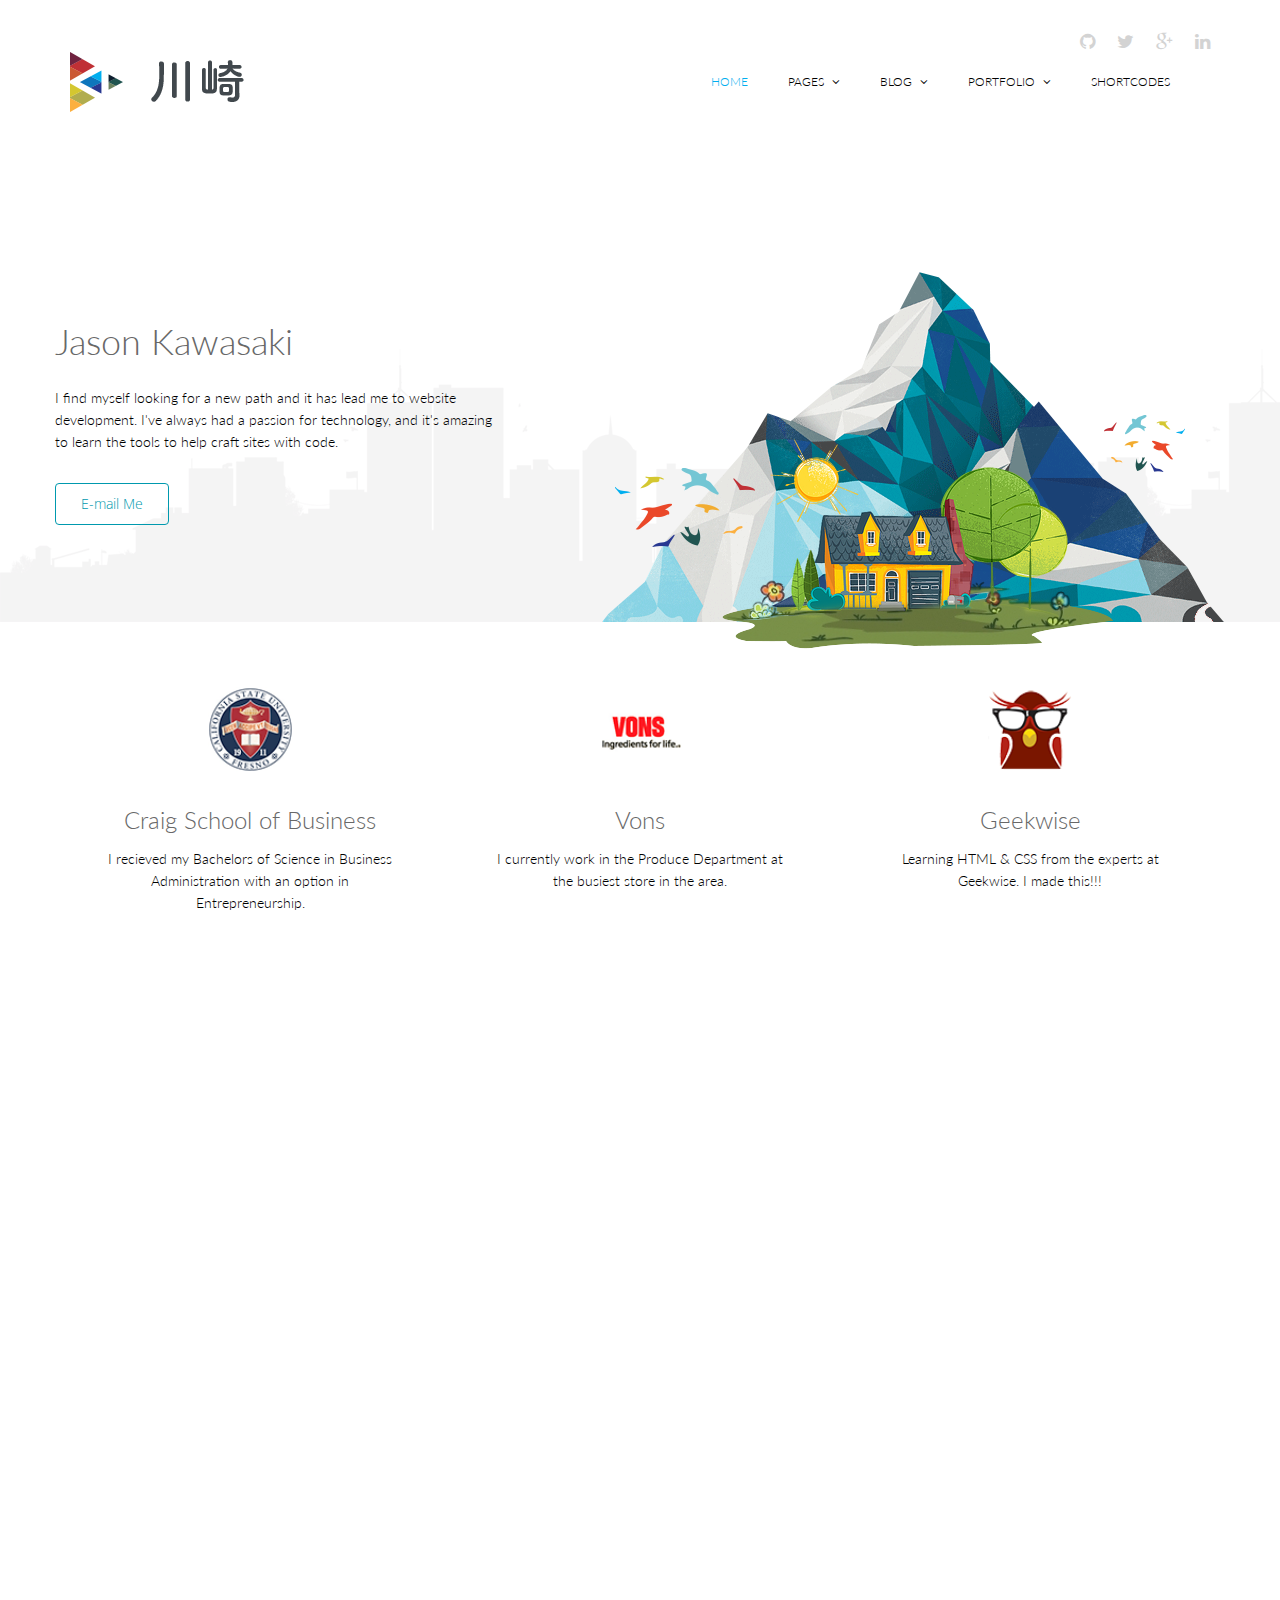
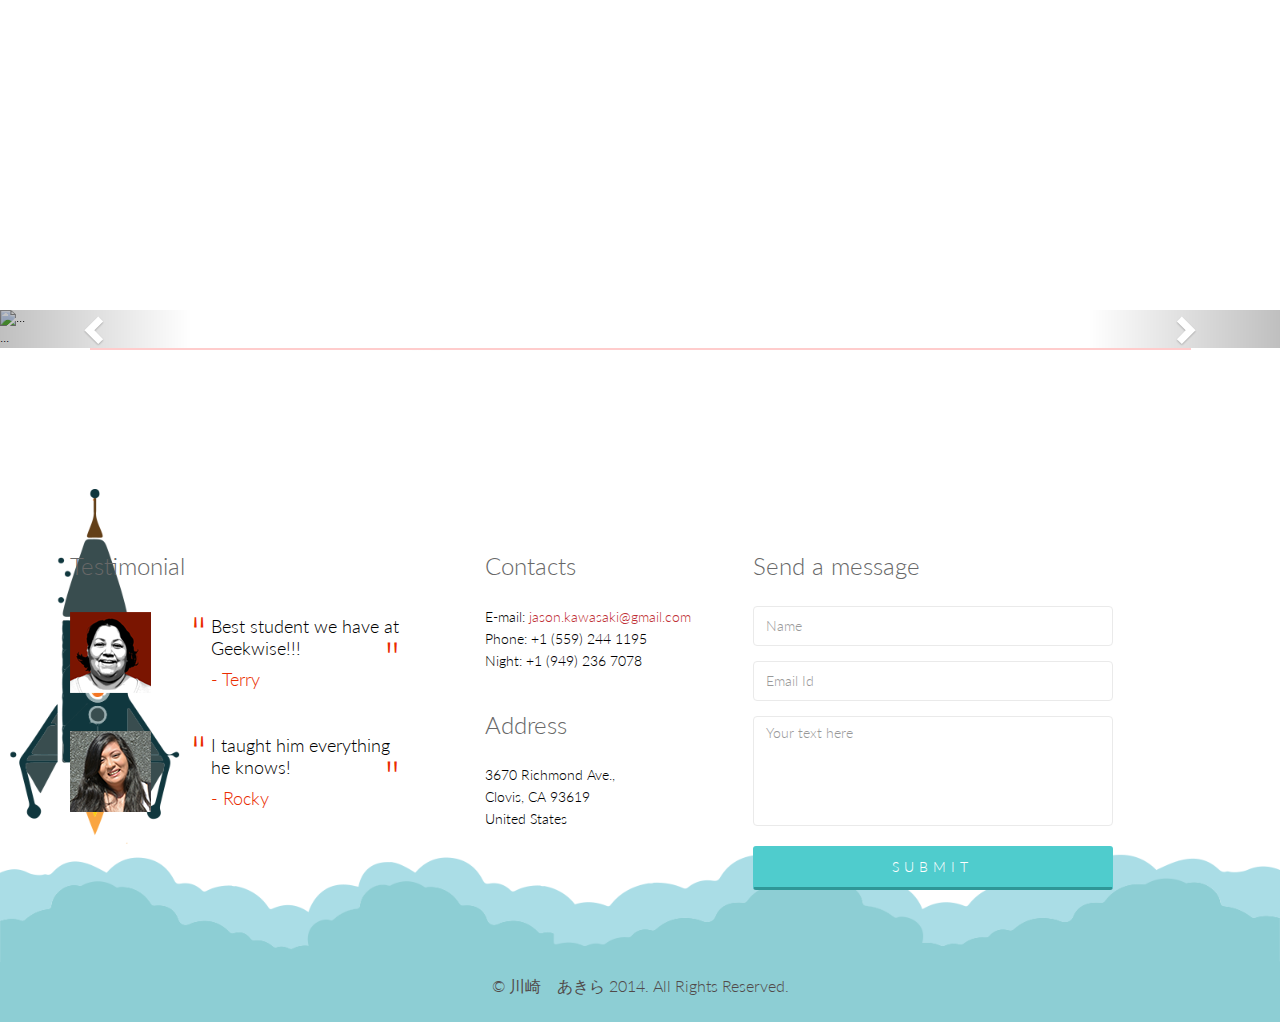
==== commit 1d98027b: "git" ====
--- a/index.html
+++ b/index.html
@@ -191,7 +191,41 @@
         </div>
     </section>
      <!--/#features-->
-
+    <div id="carousel-example-generic" class="carousel slide" data-ride="carousel">
+     <!-- Indicators -->
+     <ol class="carousel-indicators">
+       <li data-target="#carousel-example-generic" data-slide-to="0" class="active"></li>
+       <li data-target="#carousel-example-generic" data-slide-to="1"></li>
+       <li data-target="#carousel-example-generic" data-slide-to="2"></li>
+     </ol>
+
+     <!-- Wrapper for slides -->
+     <div class="carousel-inner" role="listbox">
+       <div class="item active">
+         <img src="..." alt="...">
+           <div class="carousel-caption">
+         ...
+       </div>
+     </div>
+       <div class="item">
+         <img src="..." alt="...">
+           <div class="carousel-caption">
+         ...
+       </div>
+     </div>
+     ...
+   </div>
+
+   <!-- Controls -->
+   <a class="left carousel-control" href="#carousel-example-generic" role="button" data-slide="prev">
+     <span class="glyphicon glyphicon-chevron-left" aria-hidden="true"></span>
+     <span class="sr-only">Previous</span>
+   </a>
+   <a class="right carousel-control" href="#carousel-example-generic" role="button" data-slide="next">
+     <span class="glyphicon glyphicon-chevron-right" aria-hidden="true"></span>
+     <span class="sr-only">Next</span>
+   </a>
+ </div>
 
     <footer id="footer">
         <div class="container">
